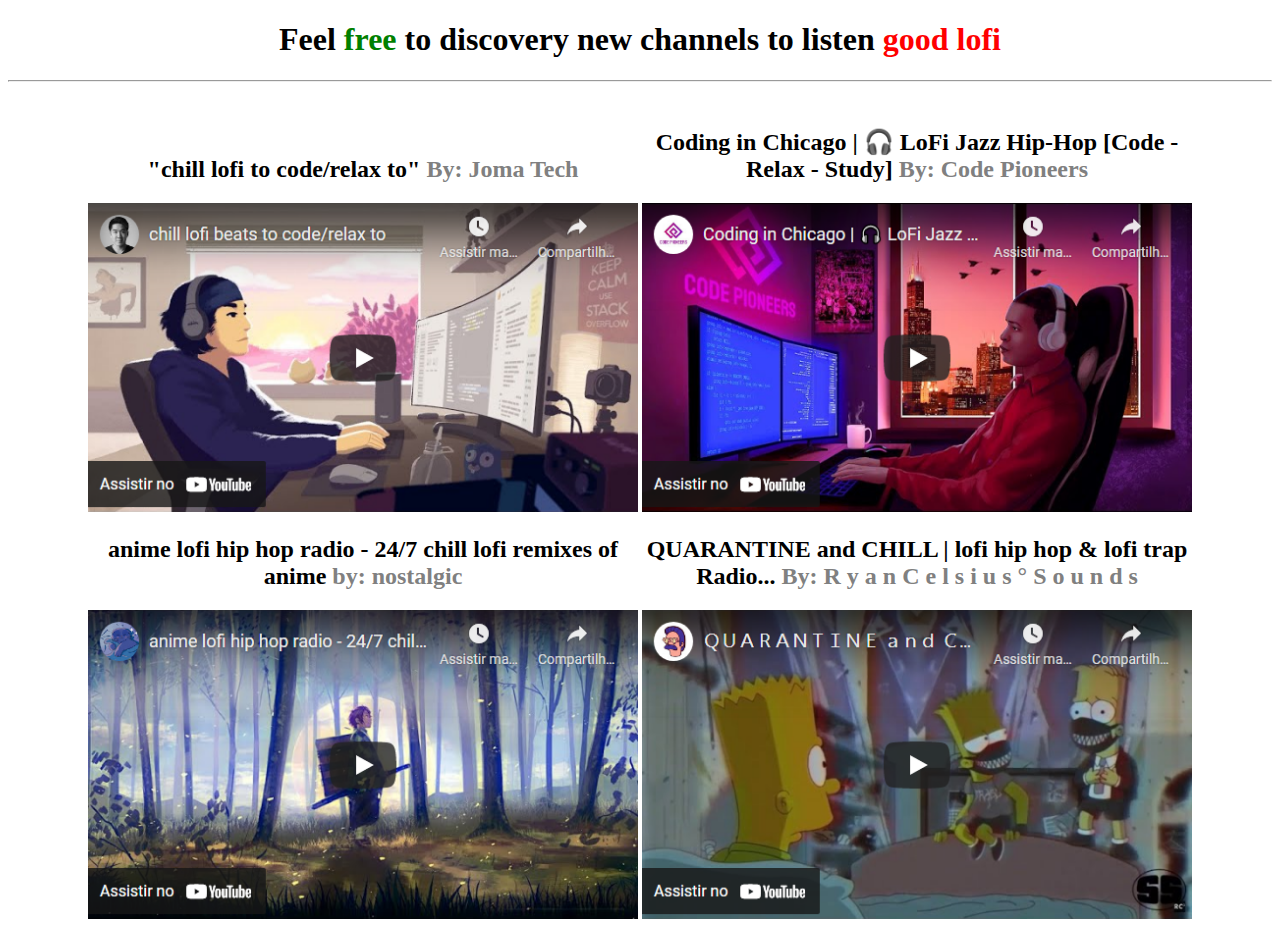
==== index.html @ 43a4c7c1 "Entire project added" ====
<!DOCTYPE html>
<html lang="en">
<head>
    <meta charset="UTF-8">
    <meta http-equiv="X-UA-Compatible" content="IE=edge">
    <meta name="viewport" content="width=device-width, initial-scale=1.0">
    <title>Lofi Transmissions</title>
</head>

<body>
<h1 align="center"> Feel <span style="color: green;">free</span> to discovery new channels to listen <span style="color: red;">good lofi</span></h1>    
<hr>
<br>

<!--Radios-->
<div align="center">
        <!-- Radio 1-->
<div>
<div style="display: inline-block;width:550px;"> 
    
    <h2 align="center">"chill lofi to code/relax to" <span style="color: grey;">By: Joma Tech</span></h2>
    <a href="lives/live1.html"><img src="imgs/thumb1.1.png" alt="" width="550" ></a>
</div>

        <!-- Radio 2-->

<div style="display: inline-block;width:550px ;">
    
    <h2 align="center">Coding in Chicago | 🎧 LoFi Jazz Hip-Hop [Code - Relax - Study] <span style="color: grey;">By: Code Pioneers</span></h2>
    <a href="lives/live2.html"><img src="imgs/thumb2.1.png" alt="" width="550"></a> 
</div>
</div>
        <!-- Radio 3-->
<div>
<div style="display: inline-block; width: 550px;">
    <h2>anime lofi hip hop radio - 24/7 chill lofi remixes of anime <span style="color: grey;">by: nostalgic</span></h2>
    <a href="lives/live3.html"><img src="imgs/thumb3.1.png" alt="" width="550"></a>
</div>

        <!-- Radio 4-->

<div style="display: inline-block; width:550px ;">
    <h2>QUARANTINE and CHILL | lofi hip hop & lofi trap Radio...  <span style="color: grey;">By: R y a n C e l s i u s ° S o u n d s</span> </h2>
    <a href="lives/live4.html"><img src="imgs/thumb4.1.png" alt="" width="550"></a>
</div>
</div>
</div>

</body>
</html>
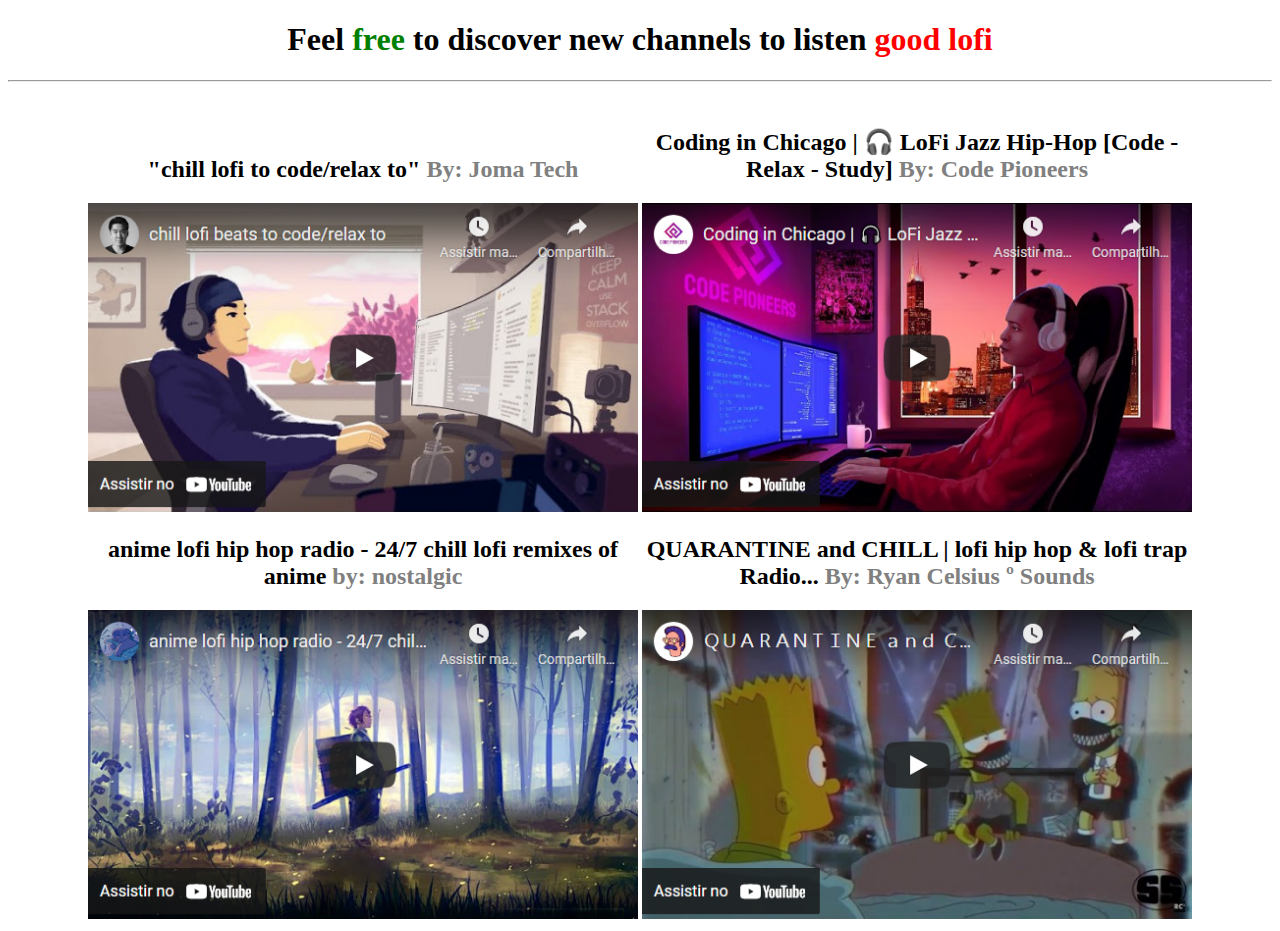
==== commit 93d8f3e2: "grammatical error fixed at line 14 in the h1" ====
--- a/index.html
+++ b/index.html
@@ -4,11 +4,14 @@
     <meta charset="UTF-8">
     <meta http-equiv="X-UA-Compatible" content="IE=edge">
     <meta name="viewport" content="width=device-width, initial-scale=1.0">
+    <link rel = "stylesheet"
+    type = "text/css"
+    href = "style.css" />
     <title>Lofi Transmissions</title>
 </head>
 
 <body>
-<h1 align="center"> Feel <span style="color: green;">free</span> to discovery new channels to listen <span style="color: red;">good lofi</span></h1>    
+<h1 align="center"> Feel <span style="color: green;">free</span> to discover new channels to listen <span style="color: red;">good lofi</span></h1>    
 <hr>
 <br>
 
@@ -40,7 +43,7 @@
         <!-- Radio 4-->
 
 <div style="display: inline-block; width:550px ;">
-    <h2>QUARANTINE and CHILL | lofi hip hop & lofi trap Radio...  <span style="color: grey;">By: R y a n C e l s i u s ° S o u n d s</span> </h2>
+    <h2>QUARANTINE and CHILL | lofi hip hop & lofi trap Radio...  <span style="color: grey;">By: Ryan Celsius º Sounds</span> </h2>
     <a href="lives/live4.html"><img src="imgs/thumb4.1.png" alt="" width="550"></a>
 </div>
 </div>
